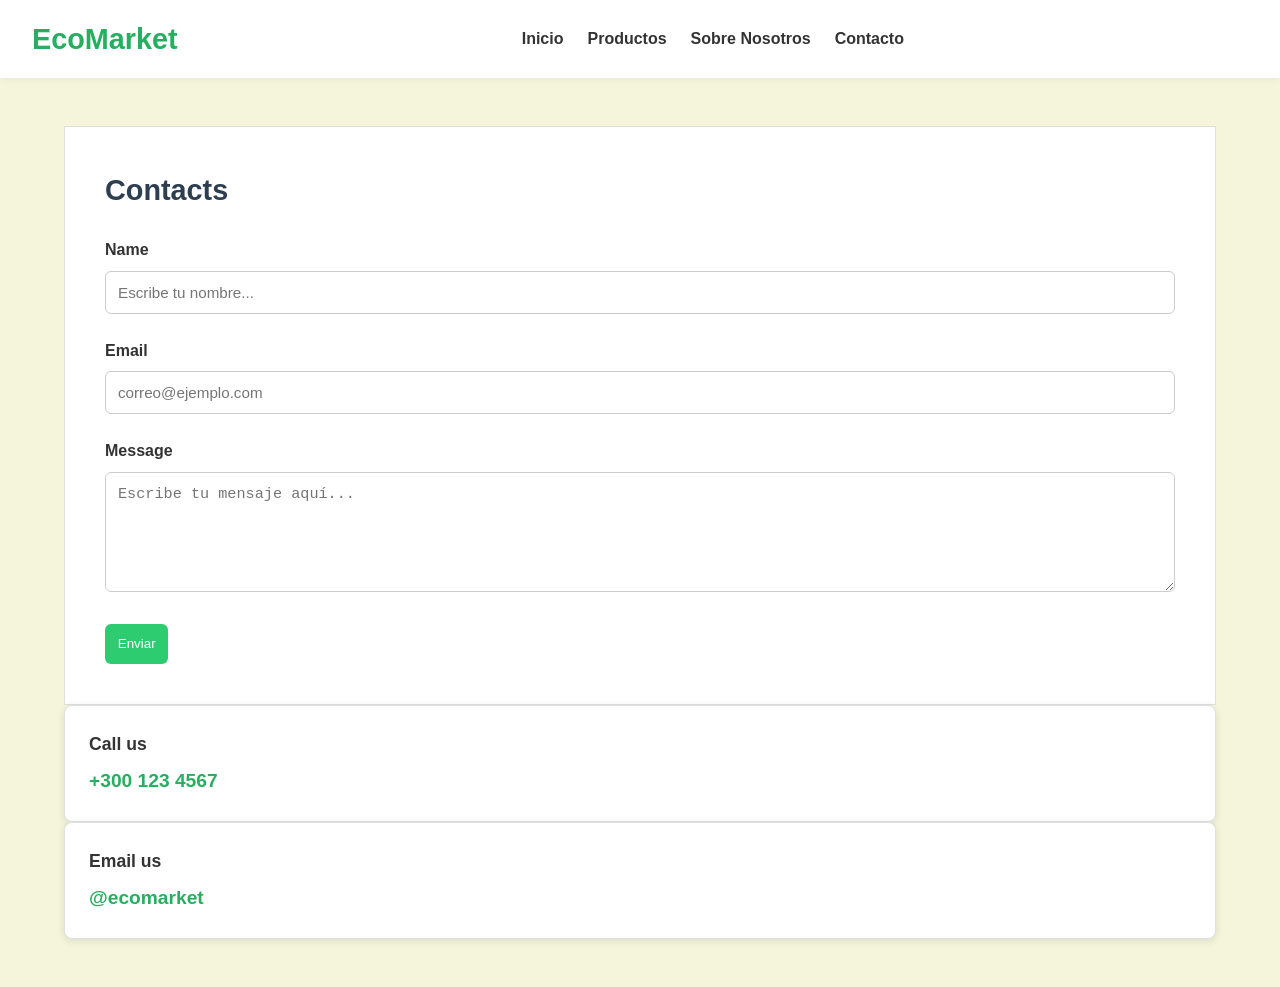
==== views/contacto.html @ a770c3a0 "first commit" ====
<!DOCTYPE html>
<html lang="es">
<head>
    <meta charset="UTF-8">
    <meta name="viewport" content="width=device-width, initial-scale=1.0">
    <title>EcoMarket - Contacto</title>
    <link rel="stylesheet" href="../Css/main.css">
    <link rel="stylesheet" href="../Css/layout.css">
    <link rel="stylesheet" href="../Css/components.css">
    <link rel="stylesheet" href="../Css/animations.css">
</head>
<body>
    <header class="site-header">
        <div class="logo">
            <h1>EcoMarket</h1>
        </div>
        <nav class="nav-menu">
            <ul>
                <li><a href="../index.html">Inicio</a></li>
                <li><a href="products.html">Productos</a></li>
                <li><a href="sobre-nosotros.html">Sobre Nosotros</a></li>
                <li><a href="contacto.html">Contacto</a></li>

            </ul>
        </nav>
        <div class="header-actions"></div>
    </header>

    <main class="main-content contact-layout">
        <section class="contact-form-card">
            <h2>Contacts</h2>
            <form class="contact-form">
                <div class="form-group">
                    <label for="name">Name</label>
                    <input type="text" id="name" name="name" class="form-input" placeholder="Escribe tu nombre..." required>
                </div>
                <div class="form-group">
                    <label for="email">Email</label>
                    <input type="email" id="email" name="email" class="form-input" placeholder="correo@ejemplo.com" required>
                </div>
                <div class="form-group">
                    <label for="message">Message</label>
                    <textarea id="message" name="message" rows="5" class="form-input form-textarea" placeholder="Escribe tu mensaje aquí..." required></textarea>
                </div>
                <button type="submit" class="btn-submit">Enviar</button>
            </form>
        </section>

        <aside class="contact-info-sidebar">
            <div class="info-card">
                <h3>Call us</h3>
                <p class="info-highlight">+300 123 4567</p>
            </div>
            <div class="info-card">
                <h3>Email us</h3>
                <p class="info-highlight">@ecomarket</p>
            </div>
        </aside>
    </main>
</body>
</html>
---- Css/main.css ----
/* main-Reset, variables, tipografía como se utilizara todo*/
:root {
  --primary-color: #2ecc71;
  --primary-dark: #27ae60;
  --bg-light: #f5f5dc;
  --text-color: #2c3e50;
  --text-muted: #7f8c8d;
  --white: #ffffff;
  --shadow-color: rgba(0, 0, 0, 0.1);
  
  

  --font-family: 'Segoe UI', Tahoma, Geneva, Verdana, sans-serif;
  --border-radius: 12px;
  --transition-fast: 0.3s ease;
}

* {
  margin: 0;
  padding: 0;
  box-sizing: border-box;
}

body {
  font-family: var(--font-family);
  background-color: var(--bg-light);
  color: var(--text-color);
  line-height: 1.6;
}

a {
  text-decoration: none;
  color: inherit;
}

ul {
  list-style: none;
}

img {
  max-width: 100%;
  height: auto;
  display: block;
}
---- Css/layout.css ----
/* layout-Header, Footer, Grid systems*/
/* main */
.site-header {
  display: flex;
  justify-content: space-between;
  align-items: center;
  padding: 1rem 2rem;
  background-color: var(--white, #ffffff);
  box-shadow: 0 2px 8px rgba(0, 0, 0, 0.05);
}

.nav-menu ul {
  display: flex;
  gap: 1.5rem;
  list-style: none; 
  margin: 0;
  padding: 0;
}

.nav-menu a {
  text-decoration: none;
  font-weight: 600;
  color: #333333;
}


.main-content, 
.featured-section {
  max-width: 1200px;
  margin: 0 auto;       
  padding: 2rem;        
}

.featured-section h2, 
.section-title {
  font-size: 2rem;
  font-weight: 700;
  color: #2c3e50;
  margin-bottom: 1.5rem;
}


.logo h1 {
  color: var(--primary-dark);
  font-size: 1.8rem;
  font-weight: bold;
}

.nav-menu ul {
  display: flex;
  gap: 1.5rem;
}


.header-actions {
  display: flex;
  gap: 1rem;
}




.hero-banner {
  background-image: url('../img/hero/hero.jpg'); 
  background-size: cover; 
  background-position: center; 
  background-repeat: no-repeat; 
  min-height: 600px; 
  display: flex;
  justify-content: center; 
  padding: 3rem;
  border-radius: var(--border-radius, 8px);
  margin-bottom: 2rem; 
}

.product-card {
  background-color: var(--white);
  border-radius: 8px;
  overflow: hidden; 
  box-shadow: 0 2px 8px rgba(0, 0, 0, 0.06);
  display: flex;
  flex-direction: column;
  height: 100%;
}

.product-card img {
  max-width: 100%;
  height: 220px; 
  object-fit: contain; 
  padding: 1rem;
  background-color:var(--white)
}

.product-card-body,
.product-card-content {
  padding: 1.2rem;
  display: flex;
  flex-direction: column;
  flex-grow: 1; 
}

.product-card h4,
.product-card h3 {
  font-size: 1.1rem;
  font-weight: 700;
  color: #2c3e50;
  margin-bottom: 0.5rem;
}

.product-card p {
  font-size: 0.9rem;
  color: #555555;
  margin-bottom: 1rem;
  flex-grow: 1; 
}

.product-card a {
  color: var(--text-color);
  font-weight: 600;
  text-decoration: none;
}

.main-content {
  max-width: 1200px;
  margin: 3rem auto;
  padding: 0 1.5rem;
}


.filters-sidebar {
  background-color: var(--white);
  padding: 1.5rem;
  border-radius: var(--border-radius);
  box-shadow: 0 4px 12px var(--shadow-color);
  height: fit-content;
}

.filter-group {
  margin-bottom: 1.5rem;
}

.filter-group h4 {
  margin-bottom: 0.5rem;
  color: var(--primary-dark);
}

.products-grid {
  display: grid;
  grid-template-columns: 1fr;
  gap: 1.5rem;
}

.pagination {
  display: flex;
  justify-content: center;
  gap: 0.5rem;
  margin-top: 3rem;
}

.page-link {
  padding: 0.5rem 1rem;
  background-color: var(--white);
  border: 1px solid #ddd;
  border-radius: 8px;
  color: var(--text-color);
  font-weight: 600;
}

.page-link.active,
.page-link:hover {
  background-color: var(--primary-color);
  color: var(--white);
  border-color: var(--primary-color);
}
.catalog-layout {
  display: grid;
  grid-template-columns: 260px 1fr; /* 260px para los filtros, el resto (1fr) para los productos */
  gap: 2rem;
  padding: 2rem;
  align-items: start;
  max-width: 1200px;
  margin: 0 auto;
}

@media (min-width: 1024px) {
  .catalog-layout {
    grid-template-columns: 250px 1fr;
  }

  .filters-sidebar {
    position: sticky;
    top: 5rem;
  }

  .products-grid {
    grid-template-columns: repeat(3, 1fr);
  }
}

.featured-products-grid,
.products-grid {
  display: grid;
  grid-template-columns: repeat(auto-fit, minmax(250px, 1fr));
  gap: 2rem;
  padding: 1rem 0;
}


/*BASE PARA CELULARES (Se aplica por defecto a pantallas pequeñas) */
.products-grid {
  display: grid;
  grid-template-columns: 1fr; /* Una sola columna para que encaje perfecto en el celular */
  gap: 1.5rem;
}

/*celulares*/
@media (max-width: 768px) {
  /* El header pasa a organizarse en columna para que el menú no se amontone */
  .site-header {
    flex-direction: column;
    gap: 1rem;
    padding: 1rem;
    text-align: center;
  }


  .nav-menu ul {
    flex-direction: column;
    gap: 0.8rem;
  }


  .hero-banner {
    min-height: 300px;
    padding: 1.5rem;
  }

  /* Las tarjetas de productos se acomodan a una sola columna o se ajustan mejor */
  .featured-products-grid,
  .products-grid {
    grid-template-columns: 1fr; 
    padding: 0 1rem;
  }
}



/* 3. ESCRITORIO / COMPUTADOR (Se activa en pantallas mayores a 1024px) */
@media (min-width: 1024px) {
  .products-grid {
    grid-template-columns: repeat(3, 1fr); /* Se expande a 3 columnas */
  }
}

@media (min-width: 1024px) {
  .products-grid {
    grid-template-columns: repeat(3, 1fr); /* 3 columnas en escritorio */
  }
}


.site-footer {
  background-color: var(--text-color);
  color: var(--white);
  text-align: center;
  padding: 2rem 1rem;
  margin-top: 4rem;
}

.site-footer p {
  margin-bottom: 0.5rem;
  font-size: 0.9rem;
}

/* Layout Sobre Nosotros */
.about-layout {
  max-width: 1100px;
  margin: 0 auto;
  padding: 2rem;
  display: flex;
  flex-direction: column;
  gap: 2rem;
}

.about-block {
  display: grid;
  gap: 2rem;
  align-items: center;
}

.about-block.left-image {
  grid-template-columns: 250px 1fr;
}

.about-block.right-image {
  grid-template-columns: 1fr 250px;
}

@media (max-width: 600px) {
  .about-block.left-image,
  .about-block.right-image {
    grid-template-columns: 1fr;
  }

  .about-block.right-image .about-image-placeholder {
    grid-row: 1;
  }
}
.story-image {
  flex: 1;
  background-color: #f4f6f8;
  height: 250px;
  border-radius: 6px;
  display: flex;
  align-items: center;
  justify-content: center;
  color: #888888;
  border: 1px dashed #cccccc;
  font-weight: 500;
}
.testimonial-carousel {
  display: flex;
  gap: 1.5rem;
  overflow-x: auto;
  padding-bottom: 1rem;
  padding: 10px 5px 15px 5px;
  scroll-snap-type: x mandatory;
  scrollbar-width: thin;
}

.testimonial-card {
  flex: 0 0 320px;
  scroll-snap-align: start;
  background-color: #ffffff;
  padding: 2rem;
  border-radius: 8px;
  border: 1px solid #e0e0e0;
  display: flex;
  flex-direction: column;
  align-items: center;
  text-align: center;
}
@media (max-width: 600px) {
  .story-section {
    flex-direction: column;
  }
  .story-image {
    width: 100%;
    height: 180px;
  }
}
---- Css/components.css ----
/* components */

.hero-banner-principal {
  background-image: url('../img/hero/hero.jpg'); 
  background-size: cover; 
  background-position: center; 
  background-repeat: no-repeat; 
  min-height: 600px; 
  display: flex;
  justify-content: center; 
  padding: 3rem;
  border-radius: var(--border-radius, 8px);
  margin-bottom: 2rem; 
}

.product-card {
  background-color: var(--white);
  border-radius: var(--border-radius);
  padding: 1.5rem;
  text-align: center;
  box-shadow: 0 4px 12px var(--shadow-color);
  

  display: flex;
  flex-direction: column;
  justify-content: space-between;
  position: relative; 
  
  transition: transform var(--transition-fast), box-shadow var(--transition-fast);
}

.product-card img {
  border-radius: calc(var(--border-radius) - 4px);
  height: 180px;
  object-fit: cover;
  margin-bottom: 1rem;
}

.product-card h4 {
  font-size: 1.1rem;
  margin-bottom: 0.5rem;
  color: var(--text-color);
}

.product-price {
  font-weight: bold;
  color: var(--primary-dark);
  font-size: 1.1rem;
  margin-bottom: 1rem;
}


.btn-details {
  display: inline-block;
  background-color: transparent;
  color: var(--primary-dark);
  border: 2px solid var(--primary-dark);
  padding: 0.5rem 1.2rem;
  font-weight: 600;
  border-radius: 20px;
  transition: all var(--transition-fast);
}



/* Ocultar los inputs de radio técnicos */
.hidden-radio {
  display: none;
}


.filter-label {
  display: block;
  padding: 0.6rem 1rem;
  margin-bottom: 0.4rem;
  background-color: #f4f6f8;
  border-radius: 4px;
  cursor: pointer;
  font-weight: 500;
}

.filter-label:hover {
  background-color: #e0e0e0;
}

#cat-todos:checked ~ .filters-sidebar label[for="cat-todos"],
#cat-cuidado:checked ~ .filters-sidebar label[for="cat-cuidado"],
#cat-hogar:checked ~ .filters-sidebar label[for="cat-hogar"], 
#cat-alimento:checked ~ .filters-sidebar label[for="cat-alimento"], 
#cat-moda:checked ~ .filters-sidebar label[for="cat-moda"] {
  background-color: var(--primary-dark);
  color: var(--white);
  font-weight: 600;
}

#cat-cuidado:checked ~ .catalog-section .products-grid .product-card:not(.item-cuidado) {
  display: none;
}

#cat-hogar:checked ~ .catalog-section .products-grid .product-card:not(.item-hogar) {
  display: none;
}

#cat-alimento:checked ~ .catalog-section .products-grid .product-card:not(.item-alimento) {
  display: none;
}

#cat-moda:checked ~ .catalog-section .products-grid .product-card:not(.item-moda) {
  display: none;
}

/* contacto*/
/* Tarjeta principal */
.contact-form-card {
  background-color: #ffffff;
  padding: 2.5rem;
  border: 1px solid #e0e0e0;
}

/* components sobre nosostros*/
.hero-banner {
  background-image: url('../img/hero/hero-sobre-nosotros.jpg'); 
  background-size: cover; 
  background-position: center; 
  background-repeat: no-repeat; 
  

  min-height: 600px; 

  display: flex;
  justify-content: center; 
  align-items: center; 
  padding: 3rem;
  border-radius: var(--border-radius, 8px);
  margin-bottom: 2rem; 
}

.hero-content,.hero-content h3 {

  text-align: center;
  max-width: 600px; 
  color: var(--text-color); 
  font-size: 3.5rem; 
  margin-bottom: 5.5rem; 
  font-weight: 700;
}



.contact-form-card h2 {
  font-size: 1.8rem;
  margin-bottom: 1.5rem;
  color: #2c3e50;
}

.form-group {
  margin-bottom: 1.5rem;
}

.form-group label {
  display: block;
  margin-bottom: 0.5rem;
  font-weight: 600;
  color: #333333;
}

.form-input {
  width: 100%;
  padding: 0.75rem;
  border: 1px solid #cccccc;
  border-radius: 6px;
  font-size: 0.95rem;
  box-sizing: border-box;
}

.form-input:focus {
  outline: none;
  border-color: #2e7d32;
  box-shadow: 0 0 0 3px rgba(46, 125, 50, 0.15);
}

.form-textarea {
  resize: vertical;
  min-height: 120px;
}
.btn-submit {
  background-color: var(--primary-color);
  color: var(--white);
  padding: 0.8rem;
  border-radius: 6px;
  border: none;
}

.info-card {
  background-color: var(--white);
  padding: 1.5rem;
  border: 1px solid #e0e0e0;
  border-radius: 8px;
  box-shadow: 0 2px 8px var(--shadow-color);
}

.info-card h3 {
  font-size: 1.1rem;
  color: #333333;
  margin-bottom: 0.5rem;
}

.info-highlight {
  font-size: 1.2rem;
  font-weight: bold;
  color: var(--primary-dark);
}
.about-hero-card h2 {
  font-size: 2.2rem;
  color: #2c3e50;
  margin-bottom: 0.5rem;
}

.about-tagline {
  font-size: 1.1rem;
  color: #666666;
  margin: 0;
}


.about-block {
  background-color: #ffffff;
  padding: 2rem;
  border: 5px solid #e0e0e0;
  border-radius: 8px;
  box-shadow: 0 2px 8px rgba(0, 0, 0, 0.04);
}



.about-text-content p {
  line-height: 1.6;
  color: #444444;
  margin-bottom: 1rem;
  font-size: 0.95rem;
}

.about-text-content p:last-child {
  margin-bottom: 0;
}
---- Css/animations.css ----
.btn-details:hover {
  background-color: var(--primary-dark);
  color: var(--white);
}
.filter-label {
    transition: background-color 0.2s ease, color 0.2s ease;
}
/* animaciones contacto*/
.btn-submit {
  transition: background-color 0.3s ease, transform 0.2s ease;
}

.nav-menu a.active,
.nav-menu a:hover {
  color: var(--primary-dark);
}

.btn-submit:hover {
  background-color: var(--primarly-dark);
  transform: translateY(-2px);
}

.form-input:not(:placeholder-shown),
.form-textarea:not(:placeholder-shown) {
  border-color: #d32f2f; /* Rojo */
  box-shadow: 0 0 0 3px rgba(211, 47, 47, 0.1); 
}

.form-input:focus:valid {
  outline: none;
  border-color: var(--primary-color);
  box-shadow: 0 0 0 3px rgba(46, 125, 50, 0.15);
}
.principle-card,
.testimonial-card,
.story-section {
  transition: transform 0.3s ease, box-shadow 0.3s ease;
}

.principle-card:hover,
.testimonial-card:hover,
.story-section:hover {
  transform: translateY(-5px);
  box-shadow: 0 8px 20px rgba(0, 0, 0, 0.08);
}
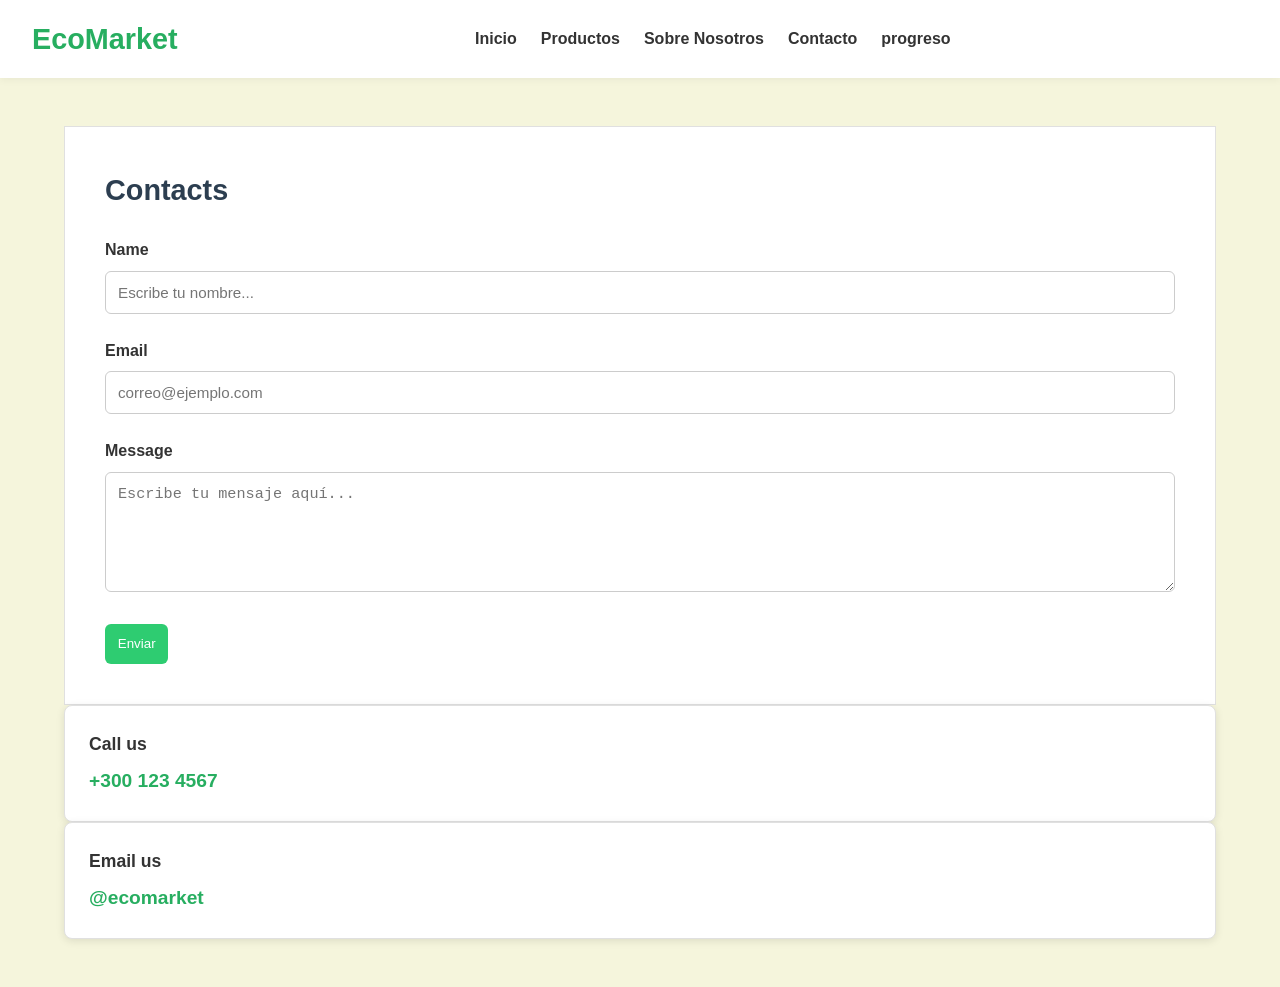
==== commit 9b7a3fef: "ya finalize" ====
--- a/views/contacto.html
+++ b/views/contacto.html
@@ -20,6 +20,7 @@
                 <li><a href="products.html">Productos</a></li>
                 <li><a href="sobre-nosotros.html">Sobre Nosotros</a></li>
                 <li><a href="contacto.html">Contacto</a></li>
+                <li><a href="views/progreso.html">progreso</a></li>
 
             </ul>
         </nav>
--- a/Css/components.css
+++ b/Css/components.css
@@ -243,3 +243,12 @@
 .about-text-content p:last-child {
   margin-bottom: 0;
 }
+
+.barra {
+  background-color: #b3b3b3;
+  border-radius: 10px;
+  flex-direction: column;
+  margin-bottom: 10px;
+}
+
+
